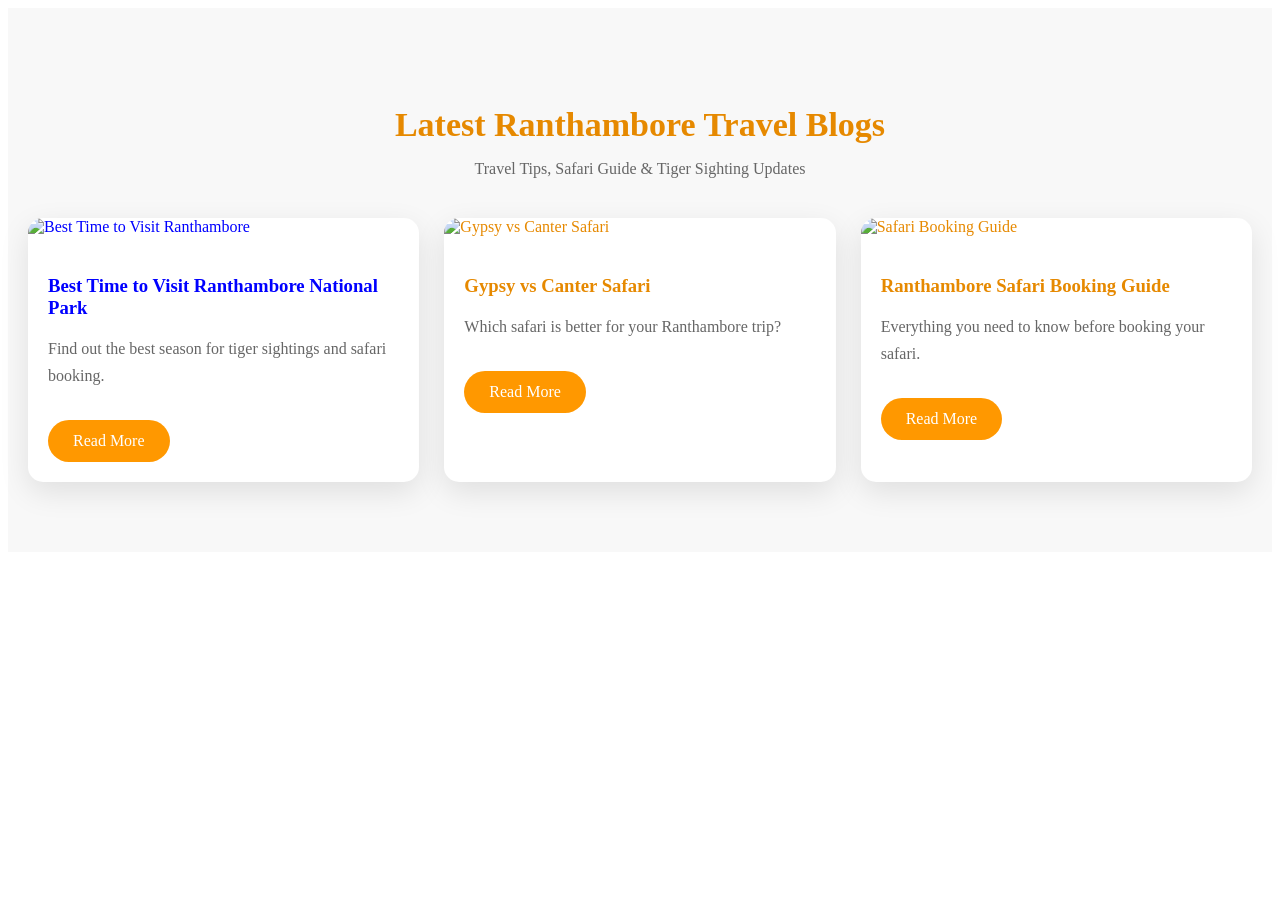
==== blog/index.html @ 2910c8e7 "update" ====
<!DOCTYPE html>
<html lang="en">
<head>
  <meta charset="UTF-8">
  <meta name="viewport" content="width=device-width, initial-scale=1.0">
  <title>Document</title>
  <link rel="stylesheet" href="./blog.css">
</head>
<body>
  
<section class="blog-section">
  <div class="container">
    <h2>Latest Ranthambore Travel Blogs</h2>
    <p class="blog-subtitle">
      Travel Tips, Safari Guide & Tiger Sighting Updates
    </p>

    <div class="blog-grid">

      <div class="blog-card" style="color: blue;">
        <img src="images/blog1.webp" alt="Best Time to Visit Ranthambore" loading="lazy">
        <div class="blog-content">
          <h3>Best Time to Visit Ranthambore National Park</h3>
          <p>Find out the best season for tiger sightings and safari booking.</p>
          <a href="blog/best-time-to-visit-ranthambore.html" class="blog-btn">Read More</a>
        </div>
      </div>

      <div class="blog-card">
        <img src="images/blog2.webp" alt="Gypsy vs Canter Safari" loading="lazy">
        <div class="blog-content">
          <h3>Gypsy vs Canter Safari</h3>
          <p>Which safari is better for your Ranthambore trip?</p>
          <a href="blog/gypsy-vs-canter.html" class="blog-btn">Read More</a>
        </div>
      </div>

      <div class="blog-card">
        <img src="images/blog3.webp" alt="Safari Booking Guide" loading="lazy">
        <div class="blog-content">
          <h3>Ranthambore Safari Booking Guide</h3>
          <p>Everything you need to know before booking your safari.</p>
          <a href="blog/safari-booking-guide.html" class="blog-btn">Read More</a>
        </div>
      </div>

    </div>
  </div>
</section>
  
</body>
</html>
---- blog/blog.css ----
/* body {
  background: red !important;
} */

.blog-section{
padding:70px 20px;
background:#f8f8f8;
}

.blog-section h2{
text-align:center;
font-size:34px;
margin-bottom:10px;
}

.blog-subtitle{
text-align:center;
color:#666;
margin-bottom:40px;
}

.blog-grid{
display:grid;
grid-template-columns:repeat(auto-fit,minmax(300px,1fr));
gap:25px;
}

.blog-card{
background:#fff;
border-radius:15px;
overflow:hidden;
box-shadow:0 10px 30px rgba(0,0,0,.1);
transition:.3s;
}

.blog-card:hover{
transform:translateY(-8px);
}

.blog-card img{
width:100%;
height:220px;
object-fit:cover;
}

.blog-content{
padding:20px;
}

.blog-content h3{
margin-bottom:10px;
}

.blog-content p{
color:#666;
line-height:1.7;
}

.blog-btn{
display:inline-block;
margin-top:15px;
padding:12px 25px;
background:#ff9800;
color:#fff;
text-decoration:none;
border-radius:30px;
}

.blog-btn:hover{
background:#3898e2;
}

.container{
  color: #e68900;
}
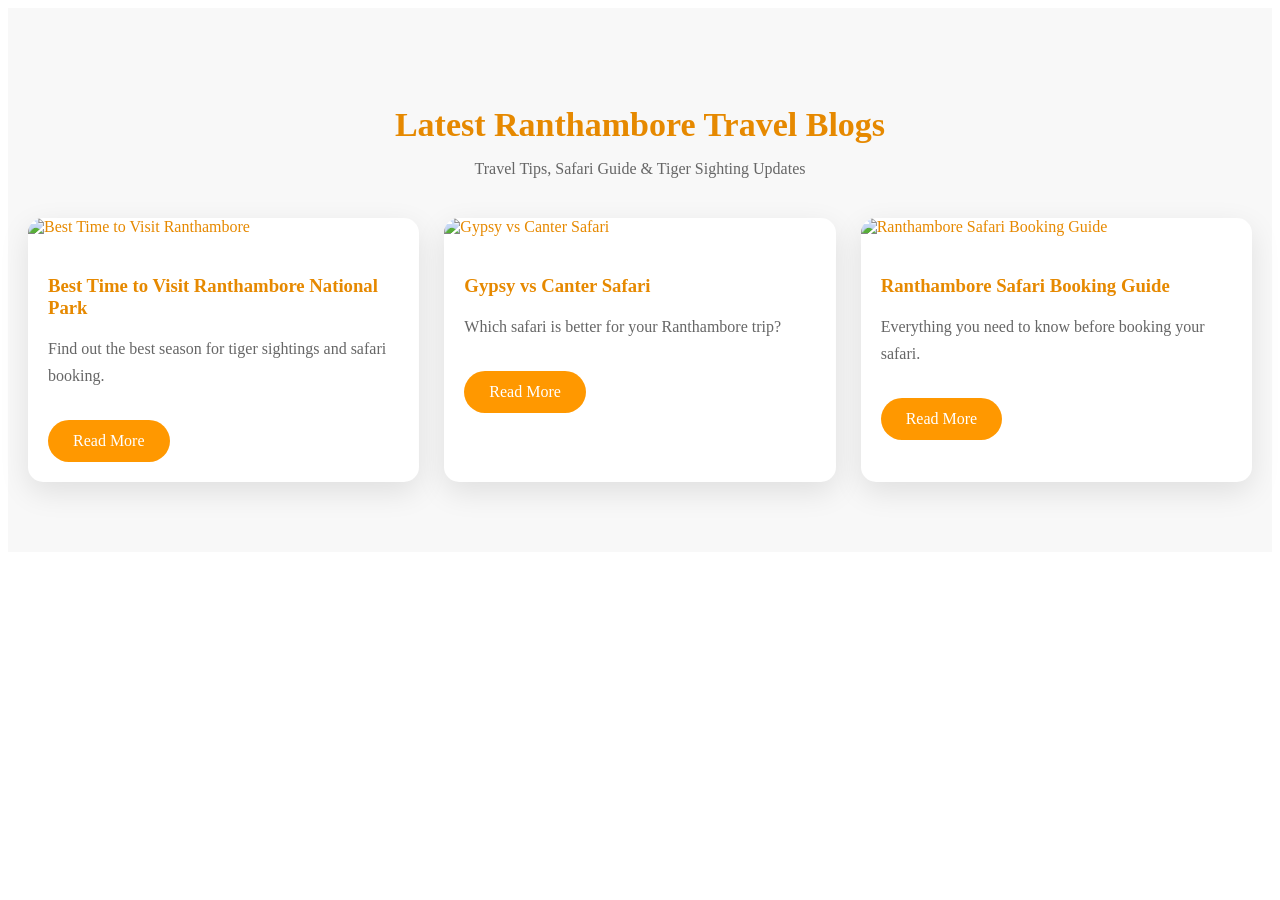
==== commit e34a5887: "Modify Refund policy" ====
--- a/blog/index.html
+++ b/blog/index.html
@@ -1,52 +1,88 @@
 <!DOCTYPE html>
 <html lang="en">
+
 <head>
   <meta charset="UTF-8">
   <meta name="viewport" content="width=device-width, initial-scale=1.0">
-  <title>Document</title>
+
+  <title>Latest Ranthambore Travel Blogs</title>
+
   <link rel="stylesheet" href="./blog.css">
 </head>
+
 <body>
-  
-<section class="blog-section">
-  <div class="container">
-    <h2>Latest Ranthambore Travel Blogs</h2>
-    <p class="blog-subtitle">
-      Travel Tips, Safari Guide & Tiger Sighting Updates
-    </p>
 
-    <div class="blog-grid">
+  <section class="blog-section">
+    <div class="container">
 
-      <div class="blog-card" style="color: blue;">
-        <img src="images/blog1.webp" alt="Best Time to Visit Ranthambore" loading="lazy">
-        <div class="blog-content">
-          <h3>Best Time to Visit Ranthambore National Park</h3>
-          <p>Find out the best season for tiger sightings and safari booking.</p>
-          <a href="blog/best-time-to-visit-ranthambore.html" class="blog-btn">Read More</a>
+      <h2>Latest Ranthambore Travel Blogs</h2>
+
+      <p class="blog-subtitle">
+        Travel Tips, Safari Guide & Tiger Sighting Updates
+      </p>
+
+      <div class="blog-grid">
+
+        <!-- Blog Card 1 -->
+        <div class="blog-card">
+          <img src="images/blog1.webp" alt="Best Time to Visit Ranthambore" loading="lazy">
+
+          <div class="blog-content">
+            <h3>Best Time to Visit Ranthambore National Park</h3>
+
+            <p>
+              Find out the best season for tiger sightings and safari booking.
+            </p>
+
+
+            <!-- <a href="blog/index.html">Blog</a> -->
+
+            <a href="blog/index.html" class="blog-btn">
+              Read More
+            </a>
+
+
+          </div>
         </div>
+
+        <!-- Blog Card 2 -->
+        <div class="blog-card">
+          <img src="images/blog2.webp" alt="Gypsy vs Canter Safari" loading="lazy">
+
+          <div class="blog-content">
+            <h3>Gypsy vs Canter Safari</h3>
+
+            <p>
+              Which safari is better for your Ranthambore trip?
+            </p>
+
+            <a href="blog/gypsy-vs-canter.html" class="blog-btn">
+              Read More
+            </a>
+          </div>
+        </div>
+
+        <!-- Blog Card 3 -->
+        <div class="blog-card">
+          <img src="images/blog3.webp" alt="Ranthambore Safari Booking Guide" loading="lazy">
+
+          <div class="blog-content">
+            <h3>Ranthambore Safari Booking Guide</h3>
+
+            <p>
+              Everything you need to know before booking your safari.
+            </p>
+
+            <a href="blog/safari-booking-guide.html" class="blog-btn">
+              Read More
+            </a>
+          </div>
+        </div>
+
       </div>
+    </div>
+  </section>
 
-      <div class="blog-card">
-        <img src="images/blog2.webp" alt="Gypsy vs Canter Safari" loading="lazy">
-        <div class="blog-content">
-          <h3>Gypsy vs Canter Safari</h3>
-          <p>Which safari is better for your Ranthambore trip?</p>
-          <a href="blog/gypsy-vs-canter.html" class="blog-btn">Read More</a>
-        </div>
-      </div>
+</body>
 
-      <div class="blog-card">
-        <img src="images/blog3.webp" alt="Safari Booking Guide" loading="lazy">
-        <div class="blog-content">
-          <h3>Ranthambore Safari Booking Guide</h3>
-          <p>Everything you need to know before booking your safari.</p>
-          <a href="blog/safari-booking-guide.html" class="blog-btn">Read More</a>
-        </div>
-      </div>
-
-    </div>
-  </div>
-</section>
-  
-</body>
 </html>
--- a/blog/blog.css
+++ b/blog/blog.css
@@ -72,4 +72,26 @@
 
 .container{
   color: #e68900;
+}
+
+
+.footer-links {
+  display: flex;
+  justify-content: center;
+  align-items: center;
+  flex-wrap: wrap;
+  column-gap: clamp(12px, 3vw, 35px);
+  row-gap: 10px;
+  margin-bottom: 25px;
+}
+
+.footer-links a {
+  color: inherit;
+  text-decoration: none;
+  font-size: 14px;
+  white-space: nowrap;
+}
+
+.footer-links a:hover {
+  text-decoration: underline;
 }
